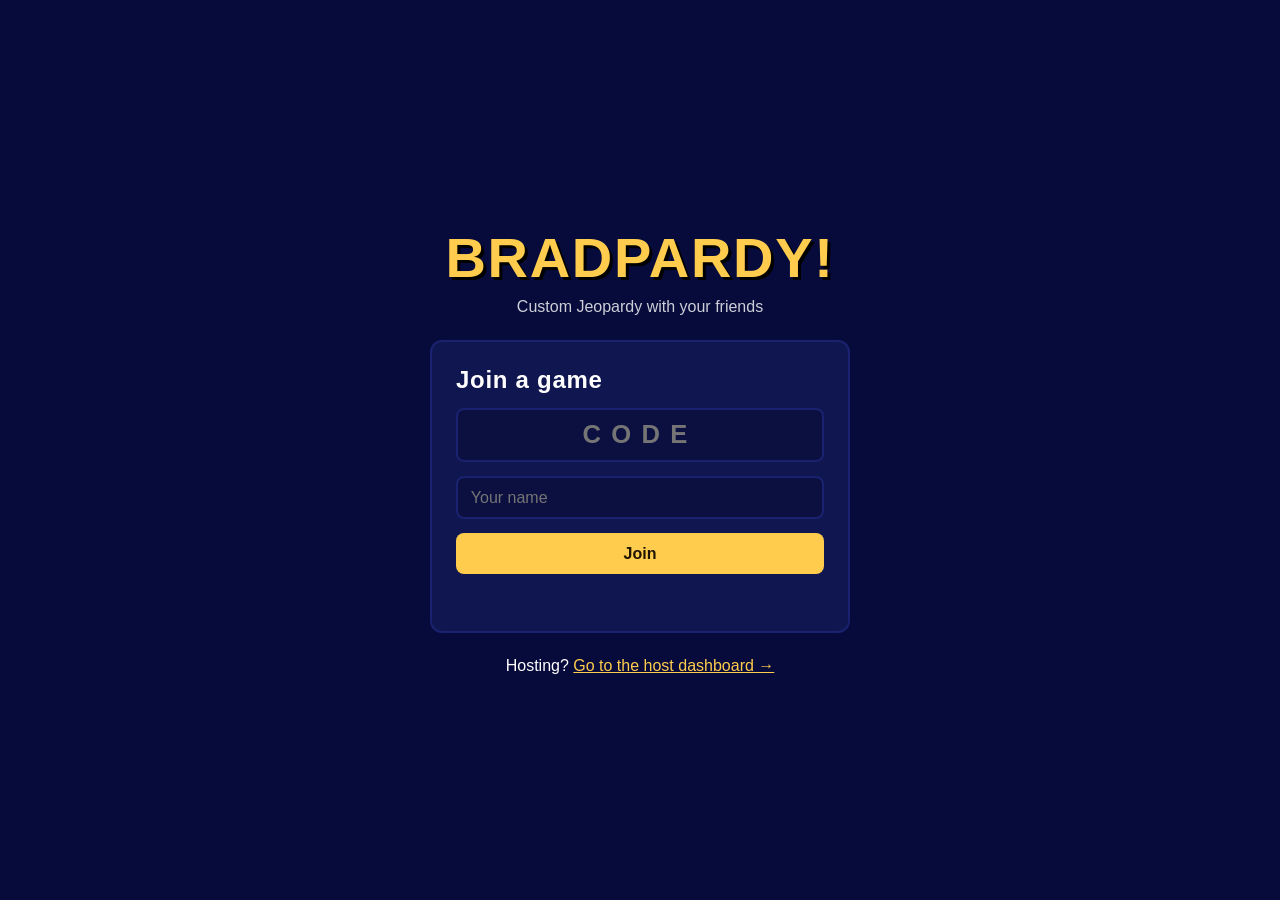
==== public/index.html @ a29badf6 "Build custom Jeopardy web app with Firebase - Landing page with 4-letter join code + player name - P" ====
<!DOCTYPE html>
<html lang="en">
<head>
  <meta charset="UTF-8" />
  <meta name="viewport" content="width=device-width, initial-scale=1.0" />
  <title>Bradpardy!</title>
  <link rel="stylesheet" href="css/style.css" />
</head>
<body>
  <div class="center-page">
    <div>
      <h1 class="title">Bradpardy!</h1>
      <p class="subtitle">Custom Jeopardy with your friends</p>
    </div>

    <form class="card" id="join-form">
      <h2>Join a game</h2>
      <input
        id="join-code"
        class="code-input"
        maxlength="4"
        placeholder="CODE"
        autocomplete="off"
        required
      />
      <input
        id="join-name"
        maxlength="20"
        placeholder="Your name"
        autocomplete="off"
        required
      />
      <button type="submit">Join</button>
      <div class="error" id="join-error"></div>
    </form>

    <div class="link-row">
      Hosting? <a href="host.html">Go to the host dashboard →</a>
    </div>
  </div>

  <script type="module">
    import { db, doc, getDoc } from "./js/db.js";

    const form = document.getElementById("join-form");
    const codeInput = document.getElementById("join-code");
    const nameInput = document.getElementById("join-name");
    const errEl = document.getElementById("join-error");

    nameInput.value = localStorage.getItem("bp_name") || "";

    form.addEventListener("submit", async (e) => {
      e.preventDefault();
      errEl.textContent = "";
      const code = codeInput.value.trim().toUpperCase();
      const name = nameInput.value.trim();
      if (code.length !== 4) {
        errEl.textContent = "Join codes are 4 letters.";
        return;
      }
      try {
        const snap = await getDoc(doc(db, "games", code));
        if (!snap.exists() || snap.data().status === "ended") {
          errEl.textContent = "No game found with that code.";
          return;
        }
        localStorage.setItem("bp_name", name);
        location.href = `play.html?code=${code}`;
      } catch (err) {
        console.error(err);
        errEl.textContent = "Couldn't reach the game server. Is Firebase configured?";
      }
    });
  </script>
</body>
</html>
---- public/css/style.css ----
* {
  box-sizing: border-box;
  margin: 0;
  padding: 0;
}

:root {
  --board-blue: #0f1b8f;
  --board-blue-dark: #0a1263;
  --bg: #060b3b;
  --gold: #ffcc4d;
  --gold-dark: #d5a300;
  --white: #fff;
  --green: #2ecc71;
  --red: #e74c3c;
  --panel: #101750;
  --panel-light: #1a2270;
}

html,
body {
  height: 100%;
}

body {
  font-family: "Trebuchet MS", "Segoe UI", Helvetica, Arial, sans-serif;
  background: var(--bg);
  color: var(--white);
  min-height: 100vh;
}

h1,
h2,
h3 {
  font-weight: 800;
  letter-spacing: 0.03em;
}

.title {
  font-size: clamp(2rem, 6vw, 3.5rem);
  color: var(--gold);
  text-transform: uppercase;
  text-shadow: 3px 3px 0 #000;
  text-align: center;
}

.subtitle {
  text-align: center;
  opacity: 0.8;
  margin-top: 0.5rem;
}

.center-page {
  min-height: 100vh;
  display: flex;
  flex-direction: column;
  align-items: center;
  justify-content: center;
  gap: 1.5rem;
  padding: 1.5rem;
}

.card {
  background: var(--panel);
  border: 2px solid var(--panel-light);
  border-radius: 12px;
  padding: 1.5rem;
  width: 100%;
  max-width: 420px;
  display: flex;
  flex-direction: column;
  gap: 0.9rem;
}

input,
textarea,
select {
  font: inherit;
  padding: 0.65rem 0.8rem;
  border-radius: 8px;
  border: 2px solid var(--panel-light);
  background: #0b1040;
  color: var(--white);
  width: 100%;
}

input:focus,
textarea:focus {
  outline: 2px solid var(--gold);
  border-color: var(--gold);
}

input.code-input {
  text-transform: uppercase;
  letter-spacing: 0.4em;
  font-size: 1.6rem;
  text-align: center;
  font-weight: 800;
}

button {
  font: inherit;
  font-weight: 700;
  cursor: pointer;
  border: none;
  border-radius: 8px;
  padding: 0.7rem 1.2rem;
  background: var(--gold);
  color: #201500;
  transition: transform 0.05s, filter 0.15s;
}

button:hover {
  filter: brightness(1.1);
}

button:active {
  transform: scale(0.97);
}

button:disabled {
  opacity: 0.45;
  cursor: not-allowed;
  filter: none;
}

button.secondary {
  background: var(--panel-light);
  color: var(--white);
}

button.danger {
  background: var(--red);
  color: var(--white);
}

button.success {
  background: var(--green);
  color: #06280f;
}

button.small {
  padding: 0.3rem 0.6rem;
  font-size: 0.85rem;
}

.link-row {
  text-align: center;
}

a {
  color: var(--gold);
}

.error {
  color: #ff8a80;
  font-weight: 700;
  min-height: 1.2em;
}

.hidden {
  display: none !important;
}

/* ============ header bar ============ */

.topbar {
  display: flex;
  align-items: center;
  justify-content: space-between;
  gap: 1rem;
  padding: 0.8rem 1.2rem;
  background: var(--board-blue-dark);
  border-bottom: 3px solid var(--gold-dark);
  flex-wrap: wrap;
}

.topbar h1 {
  font-size: 1.3rem;
  color: var(--gold);
  text-transform: uppercase;
}

.topbar .spacer {
  flex: 1;
}

main {
  padding: 1.2rem;
  max-width: 1200px;
  margin: 0 auto;
}

/* ============ board list ============ */

.board-list {
  display: grid;
  grid-template-columns: repeat(auto-fill, minmax(260px, 1fr));
  gap: 1rem;
  margin-top: 1rem;
}

.board-tile {
  background: var(--panel);
  border: 2px solid var(--panel-light);
  border-radius: 12px;
  padding: 1.1rem;
  display: flex;
  flex-direction: column;
  gap: 0.7rem;
}

.board-tile h3 {
  font-size: 1.15rem;
  color: var(--gold);
}

.board-tile .meta {
  font-size: 0.85rem;
  opacity: 0.7;
}

.board-tile .actions {
  display: flex;
  gap: 0.5rem;
  flex-wrap: wrap;
  margin-top: auto;
}

/* ============ board editor ============ */

.editor-categories {
  display: flex;
  flex-direction: column;
  gap: 1.2rem;
  margin-top: 1rem;
}

.category-card {
  background: var(--panel);
  border: 2px solid var(--panel-light);
  border-radius: 12px;
  padding: 1rem;
}

.category-card .cat-head {
  display: flex;
  gap: 0.6rem;
  align-items: center;
  margin-bottom: 0.8rem;
}

.category-card .cat-head input {
  font-weight: 800;
  font-size: 1.05rem;
}

.clue-row {
  display: grid;
  grid-template-columns: 60px 1fr 1fr auto;
  gap: 0.6rem;
  align-items: start;
  padding: 0.5rem 0;
  border-top: 1px solid var(--panel-light);
}

.clue-row .value {
  color: var(--gold);
  font-weight: 800;
  font-size: 1.1rem;
  padding-top: 0.6rem;
  text-align: center;
}

.clue-row textarea {
  min-height: 3.2rem;
  resize: vertical;
}

.clue-img-cell {
  display: flex;
  flex-direction: column;
  gap: 0.3rem;
  width: 110px;
}

.clue-img-cell img {
  width: 100px;
  max-height: 70px;
  object-fit: cover;
  border-radius: 6px;
  border: 1px solid var(--panel-light);
}

.clue-img-cell label {
  font-size: 0.75rem;
  opacity: 0.8;
}

@media (max-width: 800px) {
  .clue-row {
    grid-template-columns: 1fr;
  }
  .clue-row .value {
    text-align: left;
    padding-top: 0;
  }
}

.editor-toolbar {
  display: flex;
  gap: 0.7rem;
  flex-wrap: wrap;
  margin-top: 1rem;
  position: sticky;
  bottom: 0;
  background: var(--bg);
  padding: 0.8rem 0;
}

/* ============ game board ============ */

.jeopardy-board {
  display: grid;
  gap: 6px;
  margin-top: 1rem;
}

.jb-cell {
  background: var(--board-blue);
  border-radius: 6px;
  display: flex;
  align-items: center;
  justify-content: center;
  text-align: center;
  min-height: 64px;
  padding: 0.4rem;
  user-select: none;
}

.jb-cat {
  font-weight: 800;
  text-transform: uppercase;
  font-size: clamp(0.7rem, 1.6vw, 1.05rem);
  background: var(--board-blue-dark);
}

.jb-clue {
  color: var(--gold);
  font-weight: 800;
  font-size: clamp(1.1rem, 2.6vw, 2rem);
  cursor: pointer;
  transition: filter 0.15s;
}

.jb-clue:hover {
  filter: brightness(1.25);
}

.jb-clue.used {
  color: transparent;
  background: var(--board-blue-dark);
  cursor: pointer;
  opacity: 0.55;
}

.jb-clue.used:hover::after {
  content: "reopen?";
  color: rgba(255, 255, 255, 0.55);
  font-size: 0.8rem;
  font-weight: 400;
}

/* ============ clue modal / active clue panel ============ */

.clue-panel {
  background: var(--board-blue);
  border: 3px solid var(--gold-dark);
  border-radius: 14px;
  padding: 1.5rem;
  margin-top: 1rem;
  display: flex;
  flex-direction: column;
  gap: 1rem;
}

.clue-panel .clue-value {
  color: var(--gold);
  font-weight: 800;
  font-size: 1.2rem;
  text-transform: uppercase;
}

.clue-panel .clue-question {
  font-size: clamp(1.2rem, 3vw, 1.9rem);
  font-weight: 700;
  text-align: center;
  text-transform: uppercase;
}

.clue-panel img.clue-photo {
  max-width: min(100%, 480px);
  max-height: 320px;
  border-radius: 10px;
  align-self: center;
}

.clue-panel .clue-answer {
  background: rgba(0, 0, 0, 0.35);
  border-radius: 8px;
  padding: 0.8rem;
  text-align: center;
}

.clue-panel .clue-answer .label {
  font-size: 0.75rem;
  text-transform: uppercase;
  opacity: 0.7;
  letter-spacing: 0.1em;
}

.clue-panel .clue-answer .text {
  color: var(--gold);
  font-weight: 800;
  font-size: 1.3rem;
}

.buzz-status {
  text-align: center;
  font-size: 1.2rem;
  font-weight: 700;
  min-height: 1.5em;
}

.buzz-status .buzzer-name {
  color: var(--gold);
  font-size: 1.5rem;
}

.judge-buttons {
  display: flex;
  gap: 0.8rem;
  justify-content: center;
  flex-wrap: wrap;
}

.judge-buttons button {
  font-size: 1.05rem;
  padding: 0.8rem 1.6rem;
}

.locked-list {
  text-align: center;
  font-size: 0.9rem;
  opacity: 0.75;
}

/* ============ scoreboard ============ */

.scoreboard {
  display: flex;
  gap: 0.8rem;
  flex-wrap: wrap;
  margin-top: 1.2rem;
}

.score-chip {
  background: var(--panel);
  border: 2px solid var(--panel-light);
  border-radius: 10px;
  padding: 0.6rem 0.9rem;
  display: flex;
  flex-direction: column;
  gap: 0.3rem;
  min-width: 130px;
}

.score-chip .name {
  font-weight: 700;
}

.score-chip .score {
  font-size: 1.4rem;
  font-weight: 800;
  color: var(--gold);
}

.score-chip .score.negative {
  color: #ff8a80;
}

.score-chip .edit-row {
  display: flex;
  gap: 0.3rem;
  align-items: center;
}

.score-chip .edit-row input {
  width: 80px;
  padding: 0.25rem 0.4rem;
  font-size: 0.9rem;
}

/* ============ lobby ============ */

.join-code-display {
  text-align: center;
  margin: 1.5rem 0;
}

.join-code-display .code {
  font-size: clamp(3rem, 12vw, 6rem);
  font-weight: 800;
  letter-spacing: 0.3em;
  color: var(--gold);
  text-shadow: 4px 4px 0 #000;
}

.player-lobby-list {
  display: flex;
  gap: 0.8rem;
  flex-wrap: wrap;
  justify-content: center;
}

.player-lobby-list .p {
  background: var(--panel);
  border: 2px solid var(--gold-dark);
  border-radius: 999px;
  padding: 0.5rem 1.2rem;
  font-weight: 700;
}

/* ============ player screen ============ */

.player-screen {
  min-height: 100vh;
  display: flex;
  flex-direction: column;
  padding: 1rem;
  gap: 1rem;
  max-width: 640px;
  margin: 0 auto;
}

.player-header {
  display: flex;
  justify-content: space-between;
  align-items: center;
}

.player-header .me-name {
  font-weight: 800;
  color: var(--gold);
  font-size: 1.2rem;
}

.player-header .me-score {
  font-weight: 800;
  font-size: 1.4rem;
}

.player-header .me-score.negative {
  color: #ff8a80;
}

.player-main {
  flex: 1;
  display: flex;
  flex-direction: column;
  align-items: center;
  justify-content: center;
  gap: 1.2rem;
  text-align: center;
}

.big-buzzer {
  width: min(70vw, 300px);
  height: min(70vw, 300px);
  border-radius: 50%;
  background: radial-gradient(circle at 35% 30%, #ff6b5e, var(--red) 65%, #a01e12);
  color: var(--white);
  font-size: 2.2rem;
  font-weight: 800;
  text-transform: uppercase;
  box-shadow: 0 10px 0 #7c150c, 0 14px 30px rgba(0, 0, 0, 0.6);
  border: 6px solid #7c150c;
}

.big-buzzer:active {
  transform: translateY(6px);
  box-shadow: 0 4px 0 #7c150c, 0 8px 18px rgba(0, 0, 0, 0.6);
}

.big-buzzer:disabled {
  background: #555;
  border-color: #333;
  box-shadow: 0 10px 0 #333;
  transform: none;
}

.player-clue-text {
  font-size: 1.3rem;
  font-weight: 700;
  text-transform: uppercase;
}

.player-clue-img {
  max-width: 100%;
  max-height: 40vh;
  border-radius: 10px;
}

.status-msg {
  font-size: 1.3rem;
  font-weight: 700;
}

.status-msg.you-buzzed {
  color: var(--gold);
  font-size: 1.8rem;
  animation: pulse 0.8s infinite alternate;
}

@keyframes pulse {
  from {
    transform: scale(1);
  }
  to {
    transform: scale(1.07);
  }
}

.result-banner {
  border-radius: 10px;
  padding: 0.8rem 1.2rem;
  font-weight: 800;
  font-size: 1.1rem;
  text-align: center;
}

.result-banner.correct {
  background: var(--green);
  color: #06280f;
}

.result-banner.wrong {
  background: var(--red);
}

.mini-scores {
  display: flex;
  gap: 0.5rem;
  flex-wrap: wrap;
  justify-content: center;
  font-size: 0.85rem;
}

.mini-scores .p {
  background: var(--panel);
  border-radius: 6px;
  padding: 0.3rem 0.6rem;
}

.mini-scores .p .s {
  color: var(--gold);
  font-weight: 700;
}
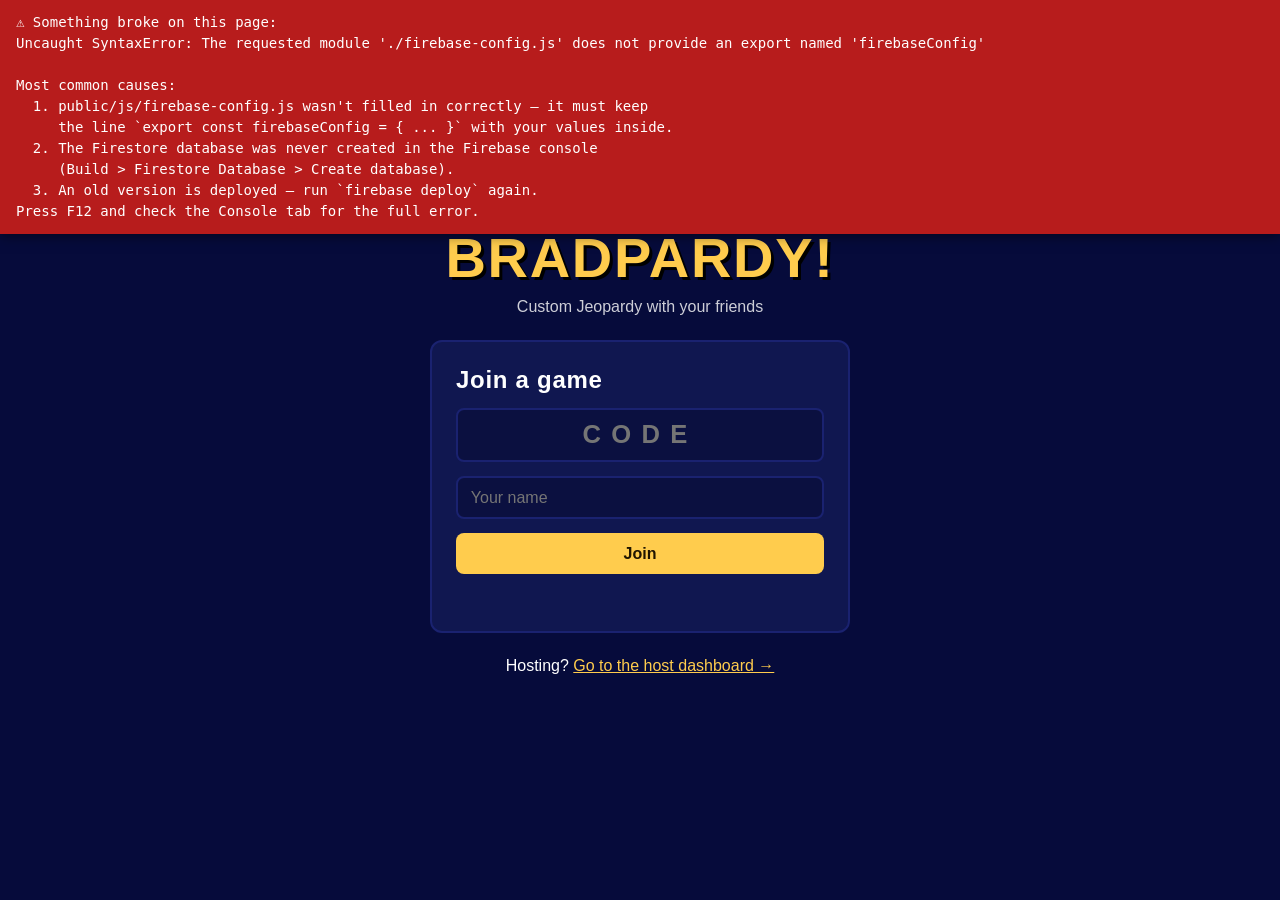
==== commit f3d60d7c: "Surface errors instead of a blank page - Add fatal.js: a plain script on every page that shows a red" ====
--- a/public/index.html
+++ b/public/index.html
@@ -4,6 +4,8 @@
   <meta charset="UTF-8" />
   <meta name="viewport" content="width=device-width, initial-scale=1.0" />
   <title>Bradpardy!</title>
+  <script src="js/fatal.js"></script>
+  <link rel="icon" href="data:image/svg+xml,<svg xmlns=%22http://www.w3.org/2000/svg%22 viewBox=%220 0 100 100%22><text y=%22.9em%22 font-size=%2290%22>🏆</text></svg>" />
   <link rel="stylesheet" href="css/style.css" />
 </head>
 <body>
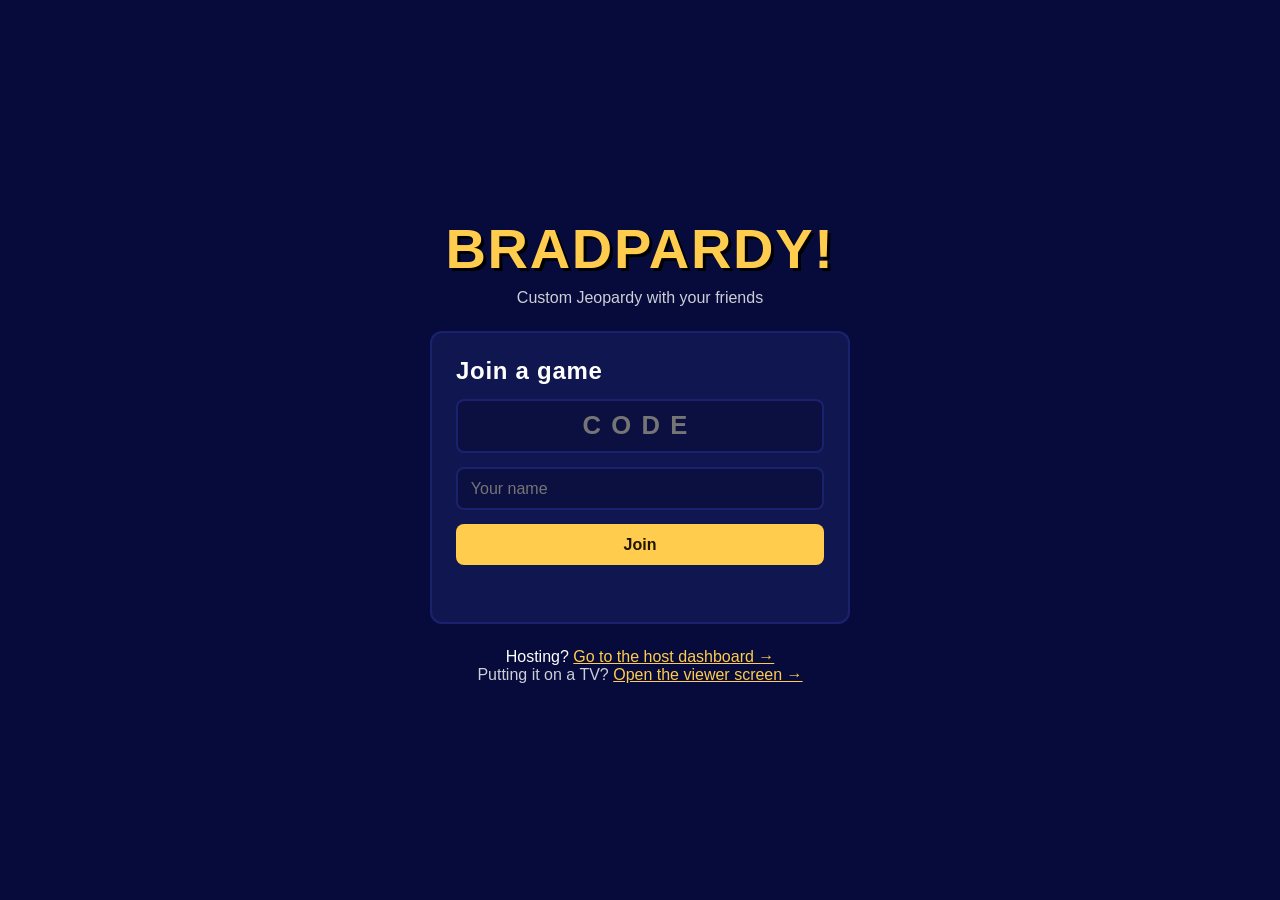
==== commit 6d175c10: "Add viewer (TV) role, live board for players, hidden answers for host Players: - Show the live board" ====
--- a/public/index.html
+++ b/public/index.html
@@ -37,7 +37,8 @@
     </form>
 
     <div class="link-row">
-      Hosting? <a href="host.html">Go to the host dashboard →</a>
+      Hosting? <a href="host.html">Go to the host dashboard →</a><br />
+      <span style="opacity:.8">Putting it on a TV?</span> <a href="viewer.html">Open the viewer screen →</a>
     </div>
   </div>
 
--- a/public/css/style.css
+++ b/public/css/style.css
@@ -371,6 +371,38 @@
   font-weight: 400;
 }
 
+/* read-only boards (player + viewer screens) */
+.jeopardy-board.static .jb-clue {
+  cursor: default;
+}
+
+.jeopardy-board.static .jb-clue:hover {
+  filter: none;
+}
+
+.jeopardy-board.static .jb-clue.used:hover::after {
+  content: none;
+}
+
+/* compact board on player phones */
+.jeopardy-board.mini {
+  width: 100%;
+  gap: 3px;
+}
+
+.jeopardy-board.mini .jb-cell {
+  min-height: 40px;
+  border-radius: 4px;
+}
+
+.jeopardy-board.mini .jb-cat {
+  font-size: 0.6rem;
+}
+
+.jeopardy-board.mini .jb-clue {
+  font-size: 0.95rem;
+}
+
 /* ============ clue modal / active clue panel ============ */
 
 .clue-panel {
@@ -666,3 +698,98 @@
   color: var(--gold);
   font-weight: 700;
 }
+
+/* ============ viewer (TV) screen ============ */
+
+.viewer-page {
+  min-height: 100vh;
+  display: flex;
+  flex-direction: column;
+  gap: 1rem;
+  padding: 1.5rem;
+}
+
+.viewer-page .result-banner {
+  position: fixed;
+  top: 1rem;
+  left: 50%;
+  transform: translateX(-50%);
+  z-index: 100;
+  font-size: 1.4rem;
+  padding: 1rem 2rem;
+  box-shadow: 0 6px 24px rgba(0, 0, 0, 0.5);
+}
+
+.viewer-main {
+  flex: 1;
+  display: flex;
+  flex-direction: column;
+  justify-content: center;
+}
+
+.viewer-board .jb-cell {
+  min-height: 13vh;
+}
+
+.viewer-board .jb-cat {
+  font-size: clamp(0.9rem, 1.8vw, 1.6rem);
+}
+
+.viewer-board .jb-clue {
+  font-size: clamp(1.6rem, 4vw, 3.2rem);
+}
+
+.viewer-center {
+  display: flex;
+  flex-direction: column;
+  align-items: center;
+  justify-content: center;
+  gap: 2rem;
+  text-align: center;
+  padding: 2rem;
+}
+
+.viewer-cat {
+  color: var(--gold);
+  font-weight: 800;
+  text-transform: uppercase;
+  letter-spacing: 0.15em;
+  font-size: clamp(1.1rem, 2.5vw, 2rem);
+}
+
+.viewer-question {
+  font-size: clamp(1.8rem, 5vw, 4rem);
+  font-weight: 800;
+  text-transform: uppercase;
+  max-width: 90vw;
+  text-shadow: 3px 3px 0 #000;
+}
+
+.viewer-clue-img {
+  max-width: min(90vw, 900px);
+  max-height: 50vh;
+  border-radius: 14px;
+  border: 4px solid var(--gold-dark);
+}
+
+.viewer-answer {
+  color: var(--gold);
+  font-size: clamp(1.5rem, 4vw, 3rem);
+  font-weight: 800;
+  text-transform: uppercase;
+  background: rgba(0, 0, 0, 0.4);
+  border-radius: 14px;
+  padding: 1rem 2rem;
+}
+
+.viewer-answering {
+  color: var(--gold);
+  font-size: clamp(2rem, 6vw, 4.5rem);
+  font-weight: 800;
+  animation: pulse 0.8s infinite alternate;
+  text-shadow: 3px 3px 0 #000;
+}
+
+.viewer-page .mini-scores {
+  font-size: clamp(0.9rem, 1.6vw, 1.3rem);
+}
